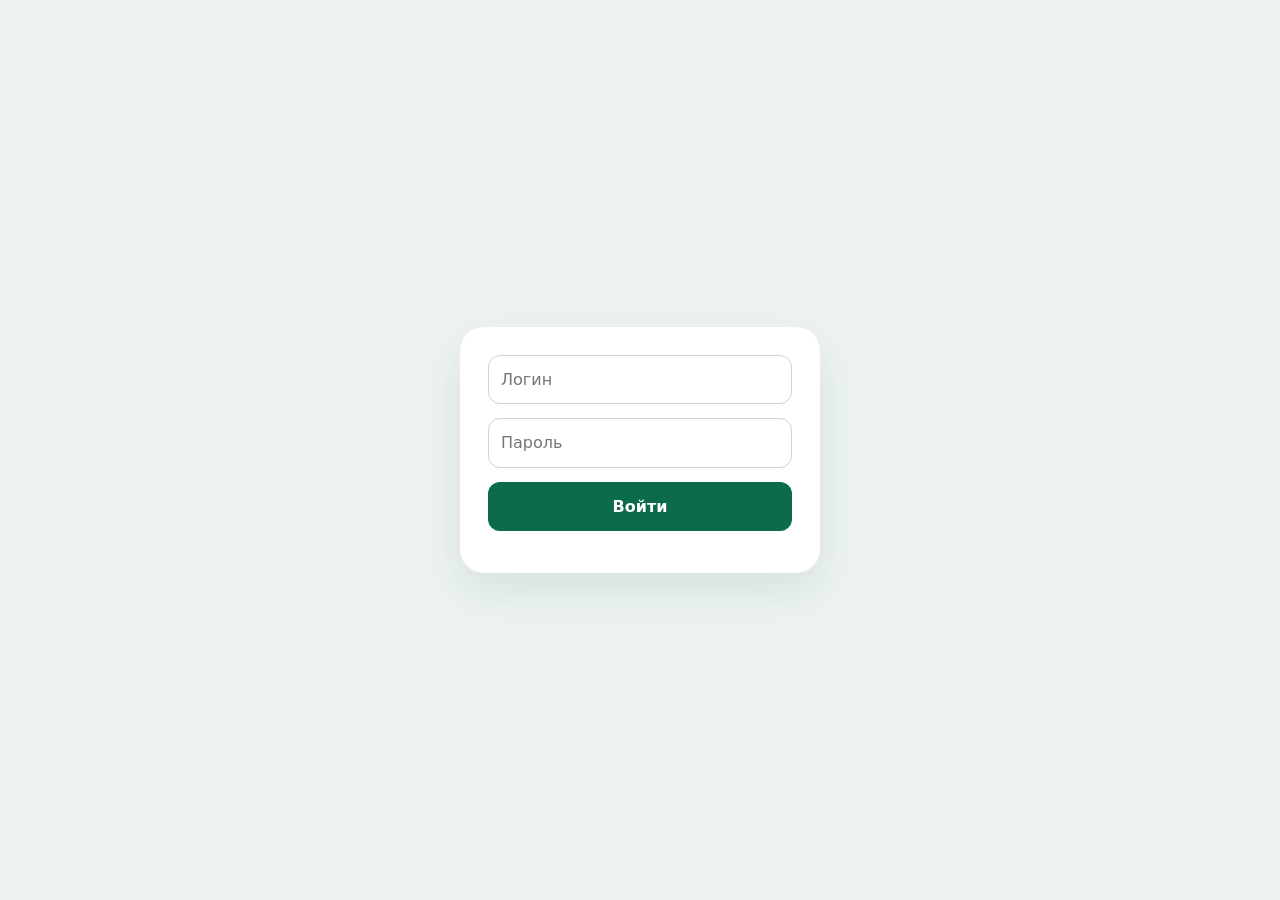
==== Service-Ecology-DEMO-0.3.0.html @ 4c96247c "Build Service Ecology MVP 0.3.0" ====
<!doctype html>
<html lang="ru">
<head>
  <meta charset="utf-8">
  <meta name="viewport" content="width=device-width,initial-scale=1,viewport-fit=cover">
  <meta name="theme-color" content="#0d6b4d">
  <title>Сервис Экология</title>
  
  <style>:root{font-family:Inter,system-ui,-apple-system,BlinkMacSystemFont,"Segoe UI",sans-serif;color:#18352c;background:#edf4f0;line-height:1.45}*{box-sizing:border-box}body{margin:0;min-height:100vh}button,input,select,textarea{font:inherit}button{cursor:pointer}.login{min-height:100vh;display:grid;place-items:center;padding:24px}.login form{display:grid;gap:14px;width:min(100%,360px);padding:28px;background:#fff;border-radius:24px;box-shadow:0 18px 45px #163b2d1a}.login input,.field input,.field select,.field textarea{width:100%;border:1px solid #c6d8d0;border-radius:12px;padding:12px;background:#fff}.primary{border:0;border-radius:12px;padding:13px 18px;background:#0d6b4d;color:#fff;font-weight:700}.secondary{border:1px solid #0d6b4d;border-radius:12px;padding:10px 14px;background:#fff;color:#0d6b4d}.shell{max-width:1050px;margin:auto;padding:16px}.topbar{display:flex;align-items:center;justify-content:space-between;gap:12px;background:#0d6b4d;color:#fff;padding:14px 18px;border-radius:18px}.topbar h1{font-size:18px;margin:0}.topbar button{background:#ffffff20;color:#fff;border:0;border-radius:10px;padding:8px 12px}.tabs{display:flex;gap:8px;overflow:auto;padding:14px 0}.tabs button{white-space:nowrap;border:0;border-radius:999px;padding:9px 14px;background:#dbe9e2;color:#194b3c}.tabs button.active{background:#0d6b4d;color:#fff}.card{background:#fff;border-radius:18px;padding:18px;margin-bottom:14px;box-shadow:0 7px 25px #163b2d0d}.card h2,.card h3{margin-top:0}.grid{display:grid;grid-template-columns:repeat(2,minmax(0,1fr));gap:13px}.field{display:grid;gap:5px}.field label{font-size:13px;font-weight:700}.full{grid-column:1/-1}.actions{display:flex;gap:10px;flex-wrap:wrap;margin-top:16px}.photo-grid{display:grid;grid-template-columns:repeat(3,minmax(0,1fr));gap:10px}.photo{border:1px dashed #92ad9f;border-radius:13px;padding:10px;min-width:0}.photo label{font-size:12px;font-weight:700;display:block;margin-bottom:6px}.photo input{max-width:100%;font-size:12px}.list{display:grid;gap:10px}.item{border:1px solid #dce8e2;border-radius:14px;padding:13px}.item-head{display:flex;justify-content:space-between;gap:8px}.badge{display:inline-block;border-radius:999px;padding:3px 8px;background:#e7f1ec;font-size:12px}.badge.ok{background:#d4f1df;color:#176536}.error{color:#a22828;white-space:pre-line}.preview{white-space:pre-wrap;background:#f3f7f5;border-radius:12px;padding:14px;margin-top:10px}.toast{position:fixed;left:50%;bottom:24px;transform:translate(-50%,20px);opacity:0;background:#163b2d;color:#fff;padding:10px 16px;border-radius:999px;transition:.2s;pointer-events:none}.toast.show{opacity:1;transform:translate(-50%,0)}@media(max-width:680px){.shell{padding:10px}.grid{grid-template-columns:1fr}.photo-grid{grid-template-columns:repeat(2,minmax(0,1fr))}.card{padding:14px}}
</style>
</head>
<body>
  <main id="app" aria-live="polite"></main>
  <div id="toast" class="toast" role="status"></div>
  <script>window.ECO_CONFIG = Object.freeze({ apiUrl: "" });
</script>
  <script>(function (root) {
  "use strict";
  const PHOTO_FIELDS = Object.freeze([
    ["scaleLoaded", "Весы с грузом"], ["scaleEmpty", "Весы без груза"],
    ["vehicleLoaded", "ТС с грузом"], ["vehicleEmpty", "ТС без груза"],
    ["ttn", "ТТН"], ["vehicleFront", "ТС спереди"]
  ]);
  const MASS_FIELDS = Object.freeze([
    "upnsh08Night", "upnsh08Day", "upnsh11Night", "upnsh11Day", "upnsh13Night", "upnsh13Day",
    "customerWaste", "ownCollection", "contractorWaste", "accumulatedWaste", "nzgImport", "btmImport",
    "nveRocking", "pressed", "stored", "dieselReceived", "dieselBalance"
  ]);
  function number(value) {
    const parsed = Number(String(value == null ? "" : value).replace(",", "."));
    return Number.isFinite(parsed) ? parsed : 0;
  }
  function validate(report) {
    const errors = [];
    if (!report.date) errors.push("Укажите дату");
    if (!String(report.landfill || "").trim()) errors.push("Укажите полигон");
    MASS_FIELDS.forEach((field) => { if (number(report[field]) < 0) errors.push("Масса не может быть отрицательной"); });
    if (number(report.ownCollection) > number(report.customerWaste)) errors.push("Наш сбор не может превышать массу от заказчика");
    const photos = report.photos || {};
    PHOTO_FIELDS.forEach(([key, label]) => { if (!photos[key]) errors.push("Добавьте фото: " + label); });
    if (Object.keys(photos).filter((key) => photos[key]).length !== PHOTO_FIELDS.length) errors.push("Нужно ровно шесть фотографий");
    return [...new Set(errors)];
  }
  function format(report) {
    const totalWaste = number(report.customerWaste) + number(report.contractorWaste);
    return [
      "Суточный отчёт за " + (report.date || "—"), "Полигон: " + (report.landfill || "—"),
      "УПНШ 08: ночь " + number(report.upnsh08Night) + " т; день " + number(report.upnsh08Day) + " т",
      "УПНШ 11: ночь " + number(report.upnsh11Night) + " т; день " + number(report.upnsh11Day) + " т",
      "УПНШ 13: ночь " + number(report.upnsh13Night) + " т; день " + number(report.upnsh13Day) + " т",
      "ТБО: заказчик " + number(report.customerWaste) + " т (наш сбор " + number(report.ownCollection) + " т), подрядчики " + number(report.contractorWaste) + " т, итого " + totalWaste + " т",
      "Состояние установки: " + (report.plantState || "—"), "Ремонт: " + (report.repair || "—"), "Комментарий: " + (report.comment || "—")
    ].join("\n");
  }
  const api = { PHOTO_FIELDS, MASS_FIELDS, number, validate, format };
  root.EcoReportModel = api;
  if (typeof module !== "undefined") module.exports = api;
})(typeof window !== "undefined" ? window : globalThis);
</script>
  <script>(function (root) {
  "use strict";
  const M = root.EcoReportModel;
  const esc = (value) => String(value == null ? "" : value).replace(/[&<>"']/g, (char) => ({"&":"&amp;","<":"&lt;",">":"&gt;",'"':"&quot;","'":"&#39;"})[char]);
  function input(name, label, type, value) {
    return `<div class="field"><label for="${name}">${label}</label><input id="${name}" name="${name}" type="${type || "text"}" value="${esc(value)}" ${type === "number" ? 'min="0" step="0.001" inputmode="decimal"' : ""}></div>`;
  }
  function dailyForm(draft) {
    const d = draft || {};
    const mass = [
      ["upnsh08Night","УПНШ 08 — ночь, т"],["upnsh08Day","УПНШ 08 — день, т"],["upnsh11Night","УПНШ 11 — ночь, т"],["upnsh11Day","УПНШ 11 — день, т"],
      ["upnsh13Night","УПНШ 13 — ночь, т"],["upnsh13Day","УПНШ 13 — день, т"],["customerWaste","ТБО от заказчика, т"],["ownCollection","Наш сбор (часть заказчика), т"],
      ["contractorWaste","ТБО подрядчиков, т"],["accumulatedWaste","Накопление ТБО, т"],["nzgImport","Завоз НЗГ/НШ, т"],["btmImport","Завоз БТМ, т"],
      ["nveRocking","Раскачка НВЭ, т"],["pressed","Прессование, т"],["stored","Складирование, т"],["dieselReceived","Поступление ДТ, т"],["dieselBalance","Остаток ДТ, т"]
    ];
    return `<section class="card"><h2>Суточный отчёт мастера</h2><form id="daily-form" class="grid">
      ${input("date","Дата","date",d.date || new Date().toISOString().slice(0,10))}${input("landfill","Полигон","text",d.landfill)}${mass.map(([n,l]) => input(n,l,"number",d[n])).join("")}
      ${input("shiftPeople","Численность вахты","number",d.shiftPeople)}${input("transport","Транспорт и спецтехника","text",d.transport)}
      ${input("plantState","Состояние установки","text",d.plantState)}${input("mapState","Состояние карты","text",d.mapState)}${input("geyser1","Гейзер-1","text",d.geyser1)}${input("geyser2","Гейзер-2","text",d.geyser2)}
      <div class="field full"><label for="repair">Ремонт</label><textarea id="repair" name="repair">${esc(d.repair)}</textarea></div><div class="field full"><label for="comment">Комментарий</label><textarea id="comment" name="comment">${esc(d.comment)}</textarea></div>
      <div class="full"><h3>Шесть обязательных фото</h3><div class="photo-grid">${M.PHOTO_FIELDS.map(([key,label]) => `<div class="photo"><label for="photo-${key}">${label}</label><input id="photo-${key}" name="photo-${key}" type="file" accept="image/*" capture="environment" required></div>`).join("")}</div></div>
      <div id="daily-error" class="error full"></div><div id="daily-preview" class="preview full">${d.date ? esc(M.format(d)) : "Предпросмотр появится после заполнения"}</div>
      <div class="actions full"><button class="secondary" type="button" id="save-draft">Сохранить черновик</button><button class="primary" type="submit">Отправить отчёт</button></div></form></section>`;
  }
  function collect(form, existingPhotos) {
    const data = Object.fromEntries(new FormData(form).entries());
    const photos = Object.assign({}, existingPhotos || {});
    M.PHOTO_FIELDS.forEach(([key]) => { const file = form.elements["photo-" + key].files[0]; if (file) photos[key] = { name:file.name, size:file.size, type:file.type }; delete data["photo-" + key]; });
    data.photos = photos; return data;
  }
  root.EcoReports = { dailyForm, collect, esc };
})(window);
</script>
  <script>(function () {
  "use strict";
  const app = document.getElementById("app");
  const DB_NAME = "eco-mvp-v030";
  const USERS = { master:{password:"MasterDemo123!",role:"master",name:"Мастер"}, itr:{password:"ItrDemo123!",role:"itr",name:"ИТР"} };
  const memory = {};
  function storage(kind) { try { const value=window[kind]; value.getItem("eco-access-test"); return value; } catch (_) { return null; } }
  const localStore=storage("localStorage"), sessionStore=storage("sessionStorage");
  const getValue=(store,name)=>store?store.getItem(name):(name in memory?memory[name]:null);
  const setValue=(store,name,value)=>{if(store)store.setItem(name,value);else memory[name]=String(value);};
  const removeValue=(store,name)=>{if(store)store.removeItem(name);else delete memory[name];};
  let session = JSON.parse(getValue(sessionStore,"eco-session") || "null");
  let active = "";
  const uid = () => (crypto.randomUUID ? crypto.randomUUID() : Date.now()+"-"+Math.random()).toString();
  const key = (name) => DB_NAME + ":" + name;
  const read = (name) => { try { return JSON.parse(getValue(localStore,key(name)) || "[]"); } catch (_) { return []; } };
  const write = (name,value) => setValue(localStore,key(name),JSON.stringify(value));
  const draftKey = () => key("daily-draft:" + session.login);
  function toast(message){const node=document.getElementById("toast");node.textContent=message;node.classList.add("show");setTimeout(()=>node.classList.remove("show"),1800);}
  function photoPayload(file) {
    if (!window.ECO_CONFIG.apiUrl) return Promise.resolve({name:file.name,size:file.size,type:file.type});
    return new Promise((resolve,reject)=>{const reader=new FileReader();reader.onerror=()=>reject(new Error("Не удалось прочитать фото"));reader.onload=()=>{const image=new Image();image.onerror=()=>reject(new Error("Не удалось обработать фото"));image.onload=()=>{const limit=1600,scale=Math.min(1,limit/Math.max(image.width,image.height)),canvas=document.createElement("canvas");canvas.width=Math.round(image.width*scale);canvas.height=Math.round(image.height*scale);canvas.getContext("2d").drawImage(image,0,0,canvas.width,canvas.height);const data=canvas.toDataURL("image/jpeg",.78);resolve({name:file.name,size:data.length,type:"image/jpeg",data});};image.src=reader.result;};reader.readAsDataURL(file);});
  }

  async function api(action,payload={}) {
    if (!window.ECO_CONFIG.apiUrl) return demoApi(action,payload);
    const response=await fetch(window.ECO_CONFIG.apiUrl,{method:"POST",body:JSON.stringify({action,sessionToken:session&&session.token,payload})});
    const result=await response.json(); if(!result.ok) throw new Error(result.error||"Ошибка сервера"); return result.data;
  }
  function demoApi(action,payload) {
    if(action==="login"){const user=USERS[payload.login];if(!user||user.password!==payload.password)throw new Error("Неверный логин или пароль");return{token:uid(),login:payload.login,role:user.role,name:user.name};}
    if(!session)throw new Error("Требуется вход");
    if(action==="listEntries")return read("entries").filter((x)=>session.role==="itr"||x.author===session.login);
    if(action==="saveEntry"){const all=read("entries"),found=all.find((x)=>x.requestId===payload.requestId);if(found)return found;payload.id=uid();payload.author=session.login;payload.createdAt=new Date().toISOString();payload.confirmed=false;all.unshift(payload);write("entries",all);return payload;}
    if(action==="confirmEntry"){if(session.role!=="itr")throw new Error("Недостаточно прав");const all=read("entries"),item=all.find((x)=>x.id===payload.id);if(!item)throw new Error("Запись не найдена");item.confirmed=true;item.confirmedAt=new Date().toISOString();write("entries",all);return item;}
    if(action==="saveDaily"){if(session.role!=="master")throw new Error("Недостаточно прав");const errors=EcoReportModel.validate(payload);if(errors.length)throw new Error(errors.join("\n"));const all=read("daily"),found=all.find((x)=>x.requestId===payload.requestId);if(found)return found;payload.id=uid();payload.author=session.login;payload.createdAt=new Date().toISOString();all.unshift(payload);write("daily",all);return payload;}
    if(action==="listDaily")return read("daily").filter((x)=>session.role==="itr"||x.author===session.login);
    throw new Error("Неизвестное действие");
  }
  function loginView(){app.innerHTML='<section class="login"><form id="login-form"><input name="login" aria-label="Логин" autocomplete="username" placeholder="Логин" required><input name="password" aria-label="Пароль" type="password" autocomplete="current-password" placeholder="Пароль" required><button class="primary" id="login-button" type="button">Войти</button><div id="login-error" class="error"></div></form></section>';const form=document.getElementById("login-form"),login=async()=>{const loginValue=form.elements.login.value.trim().toLowerCase(),password=form.elements.password.value.trim();if(!loginValue||!password){document.getElementById("login-error").textContent="Введите логин и пароль";return;}try{session=await api("login",{login:loginValue,password});setValue(sessionStore,"eco-session",JSON.stringify(session));renderShell();}catch(error){document.getElementById("login-error").textContent=error.message;}};document.getElementById("login-button").onclick=login;form.addEventListener("keydown",(event)=>{if(event.key==="Enter"){event.preventDefault();login();}});}
  const tabs=()=>session.role==="master"?[["nso","Приёмка НСО"],["tbo","Приёмка ТБО"],["journal","Мой журнал"],["daily","Суточный отчёт"]]:[["journal","Общий журнал"],["summary","Отчёт 14 дней"],["daily-list","Отчёты мастеров"]];
  function renderShell(){active=active||tabs()[0][0];app.innerHTML=`<div class="shell"><header class="topbar"><h1>Сервис Экология · ${session.name}</h1><button id="logout">Выйти</button></header><nav class="tabs">${tabs().map(([id,label])=>`<button data-tab="${id}" class="${active===id?"active":""}">${label}</button>`).join("")}</nav><div id="content"></div></div>`;document.getElementById("logout").onclick=()=>{session=null;active="";removeValue(sessionStore,"eco-session");loginView();};document.querySelectorAll("[data-tab]").forEach((button)=>button.onclick=()=>{active=button.dataset.tab;renderShell();});renderContent();}
  function receptionForm(type){const nso=type==="NSO";return `<section class="card"><h2>Приёмка ${type}</h2><form id="entry-form" class="grid"><input type="hidden" name="type" value="${type}"><input type="hidden" name="requestId" value="${uid()}"><div class="field"><label>${nso?"Номер машины":"Номер мусоровоза"}</label><input name="vehicle" required></div><div class="field"><label>Масса, т</label><input name="mass" type="number" min="0.001" step="0.001" inputmode="decimal" required></div>${nso?'<div class="field full"><label>ТТН</label><input name="ttn" required></div>':""}<div class="full"><h3>${nso?"Три обязательных фото":"Обязательное фото"}</h3><div class="photo-grid">${Array.from({length:nso?3:1},(_,i)=>`<div class="photo"><label>Фото ${i+1}</label><input name="photo${i+1}" type="file" accept="image/*" capture="environment" required></div>`).join("")}</div></div><div class="actions full"><button class="primary" type="submit">Сохранить</button></div><div id="entry-error" class="error full"></div></form></section>`;}
  function bindReception(){document.getElementById("entry-form").onsubmit=async(event)=>{event.preventDefault();const form=event.currentTarget,data=Object.fromEntries(new FormData(form));data.mass=EcoReportModel.number(data.mass);data.photos=[];try{for(const input of form.querySelectorAll('input[type="file"]')){const file=input.files[0];if(file)data.photos.push(await photoPayload(file));delete data[input.name];}await api("saveEntry",data);toast("Запись сохранена");form.reset();form.requestId.value=uid();}catch(error){document.getElementById("entry-error").textContent=error.message;}};}
  async function journalView(){const rows=await api("listEntries");document.getElementById("content").innerHTML=`<section class="card"><h2>${session.role==="itr"?"Общий журнал":"Мой журнал"}</h2><div class="list">${rows.length?rows.map((x)=>`<article class="item"><div class="item-head"><strong>${x.type} · ${EcoReports.esc(x.vehicle)}</strong><span class="badge ${x.confirmed?"ok":""}">${x.confirmed?"Подтверждено":"Ожидает"}</span></div><div>${x.mass} т · ${new Date(x.createdAt).toLocaleString("ru-RU")}</div>${session.role==="itr"&&!x.confirmed?`<div class="actions"><button class="secondary" data-confirm="${x.id}">Подтвердить</button></div>`:""}</article>`).join(""):"Записей пока нет"}</div></section>`;document.querySelectorAll("[data-confirm]").forEach((button)=>button.onclick=async()=>{await api("confirmEntry",{id:button.dataset.confirm});toast("Запись подтверждена");journalView();});}
  async function summaryView(){const since=Date.now()-14*86400000,rows=(await api("listEntries")).filter((x)=>new Date(x.createdAt).getTime()>=since),totals=rows.reduce((a,x)=>(a[x.type]=(a[x.type]||0)+Number(x.mass),a),{});document.getElementById("content").innerHTML=`<section class="card"><h2>Сводка за 14 дней</h2><p>НСО: <strong>${(totals.NSO||0).toFixed(3)} т</strong></p><p>ТБО: <strong>${(totals.TBO||0).toFixed(3)} т</strong></p><div class="actions"><button id="csv" class="secondary">Скачать CSV</button></div></section>`;document.getElementById("csv").onclick=()=>{const csv="Тип;ТС;Масса, т;Дата;Статус\n"+rows.map((x)=>[x.type,x.vehicle,x.mass,x.createdAt,x.confirmed?"Подтверждено":"Ожидает"].join(";")).join("\n");const a=document.createElement("a");a.href=URL.createObjectURL(new Blob(["\ufeff"+csv],{type:"text/csv"}));a.download="ecology-14-days.csv";a.click();URL.revokeObjectURL(a.href);};}
  function bindDaily(){const form=document.getElementById("daily-form"),preview=document.getElementById("daily-preview"),saved=JSON.parse(getValue(localStore,draftKey())||"{}"),saveDraft=()=>{const report=update();setValue(localStore,draftKey(),JSON.stringify(report));};let timer;const update=()=>{const report=EcoReports.collect(form,saved.photos);preview.textContent=EcoReportModel.format(report);return report;};form.addEventListener("input",()=>{update();clearTimeout(timer);timer=setTimeout(saveDraft,500);});document.getElementById("save-draft").onclick=()=>{saveDraft();toast("Черновик сохранён");};form.onsubmit=async(event)=>{event.preventDefault();const report=update();report.requestId=uid();try{for(const [field] of EcoReportModel.PHOTO_FIELDS){const file=form.elements["photo-"+field].files[0];if(file)report.photos[field]=await photoPayload(file);}const errors=EcoReportModel.validate(report);if(errors.length){document.getElementById("daily-error").textContent=errors.join("\n");return;}await api("saveDaily",report);removeValue(localStore,draftKey());toast("Отчёт отправлен");active="journal";renderShell();}catch(error){document.getElementById("daily-error").textContent=error.message;}};}
  async function dailyListView(){const reports=await api("listDaily");document.getElementById("content").innerHTML=`<section class="card"><h2>Суточные отчёты мастеров</h2><div class="list">${reports.length?reports.map((x)=>`<details class="item"><summary><strong>${x.date} · ${EcoReports.esc(x.landfill)}</strong> · ${EcoReports.esc(x.author)}</summary><div class="preview">${EcoReports.esc(EcoReportModel.format(x))}</div><div>${EcoReportModel.PHOTO_FIELDS.map(([k,l])=>`<span class="badge">${l}: ${EcoReports.esc(x.photos[k].name)}</span>`).join(" ")}</div></details>`).join(""):"Отчётов пока нет"}</div></section>`;}
  async function renderContent(){const content=document.getElementById("content");try{if(active==="nso"||active==="tbo"){content.innerHTML=receptionForm(active.toUpperCase());bindReception();}else if(active==="journal")await journalView();else if(active==="summary")await summaryView();else if(active==="daily"){const draft=JSON.parse(getValue(localStore,draftKey())||"{}");content.innerHTML=EcoReports.dailyForm(draft);bindDaily();}else if(active==="daily-list")await dailyListView();}catch(error){content.innerHTML=`<section class="card error">${EcoReports.esc(error.message)}</section>`;}}
  if("serviceWorker" in navigator&&location.protocol.startsWith("http"))navigator.serviceWorker.register("service-worker.js").catch(()=>{});
  session?renderShell():loginView();
})();
</script>
</body>
</html>
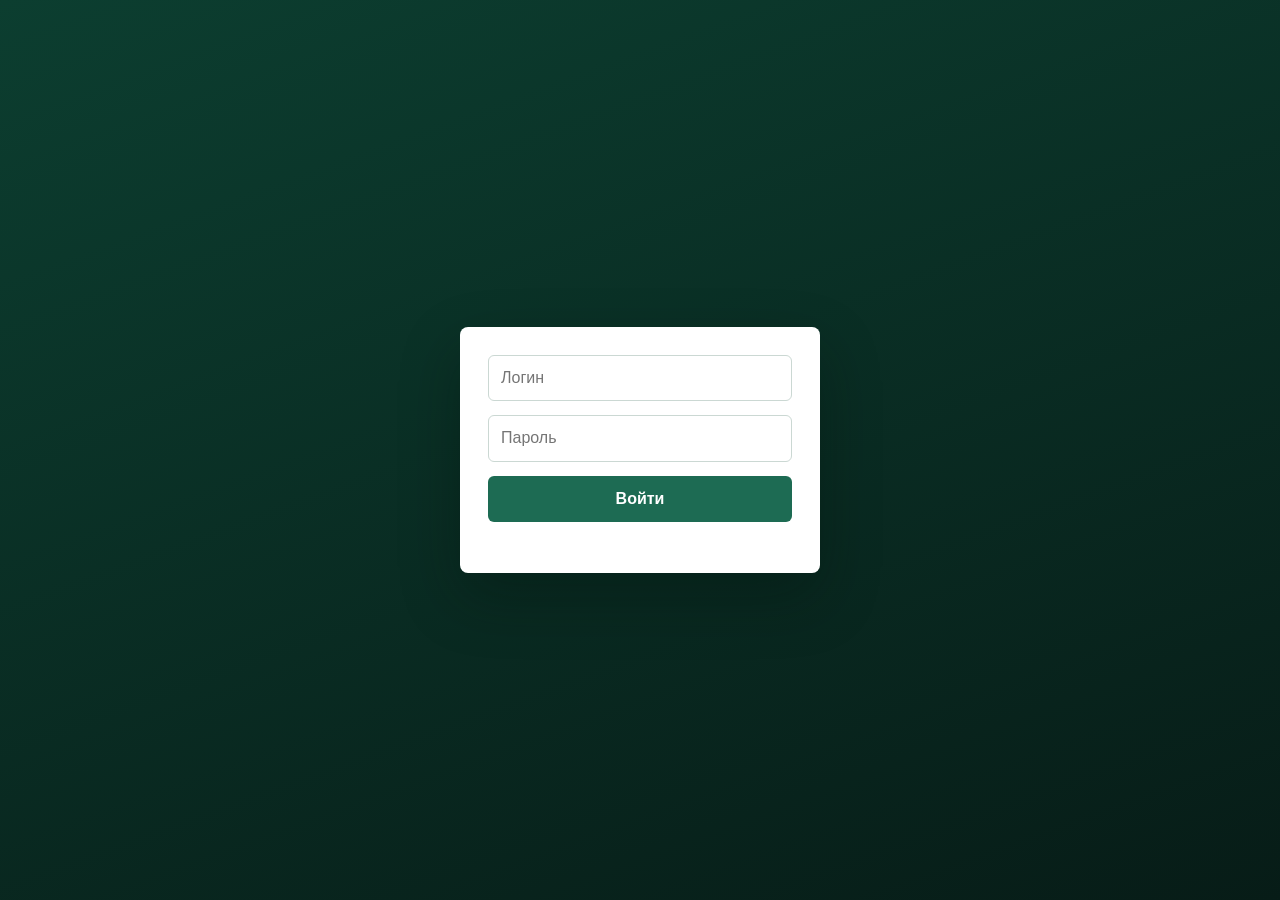
==== commit bb5fbd1a: "Refresh interface from design reference" ====
--- a/Service-Ecology-DEMO-0.3.0.html
+++ b/Service-Ecology-DEMO-0.3.0.html
@@ -6,7 +6,120 @@
   <meta name="theme-color" content="#0d6b4d">
   <title>Сервис Экология</title>
   
-  <style>:root{font-family:Inter,system-ui,-apple-system,BlinkMacSystemFont,"Segoe UI",sans-serif;color:#18352c;background:#edf4f0;line-height:1.45}*{box-sizing:border-box}body{margin:0;min-height:100vh}button,input,select,textarea{font:inherit}button{cursor:pointer}.login{min-height:100vh;display:grid;place-items:center;padding:24px}.login form{display:grid;gap:14px;width:min(100%,360px);padding:28px;background:#fff;border-radius:24px;box-shadow:0 18px 45px #163b2d1a}.login input,.field input,.field select,.field textarea{width:100%;border:1px solid #c6d8d0;border-radius:12px;padding:12px;background:#fff}.primary{border:0;border-radius:12px;padding:13px 18px;background:#0d6b4d;color:#fff;font-weight:700}.secondary{border:1px solid #0d6b4d;border-radius:12px;padding:10px 14px;background:#fff;color:#0d6b4d}.shell{max-width:1050px;margin:auto;padding:16px}.topbar{display:flex;align-items:center;justify-content:space-between;gap:12px;background:#0d6b4d;color:#fff;padding:14px 18px;border-radius:18px}.topbar h1{font-size:18px;margin:0}.topbar button{background:#ffffff20;color:#fff;border:0;border-radius:10px;padding:8px 12px}.tabs{display:flex;gap:8px;overflow:auto;padding:14px 0}.tabs button{white-space:nowrap;border:0;border-radius:999px;padding:9px 14px;background:#dbe9e2;color:#194b3c}.tabs button.active{background:#0d6b4d;color:#fff}.card{background:#fff;border-radius:18px;padding:18px;margin-bottom:14px;box-shadow:0 7px 25px #163b2d0d}.card h2,.card h3{margin-top:0}.grid{display:grid;grid-template-columns:repeat(2,minmax(0,1fr));gap:13px}.field{display:grid;gap:5px}.field label{font-size:13px;font-weight:700}.full{grid-column:1/-1}.actions{display:flex;gap:10px;flex-wrap:wrap;margin-top:16px}.photo-grid{display:grid;grid-template-columns:repeat(3,minmax(0,1fr));gap:10px}.photo{border:1px dashed #92ad9f;border-radius:13px;padding:10px;min-width:0}.photo label{font-size:12px;font-weight:700;display:block;margin-bottom:6px}.photo input{max-width:100%;font-size:12px}.list{display:grid;gap:10px}.item{border:1px solid #dce8e2;border-radius:14px;padding:13px}.item-head{display:flex;justify-content:space-between;gap:8px}.badge{display:inline-block;border-radius:999px;padding:3px 8px;background:#e7f1ec;font-size:12px}.badge.ok{background:#d4f1df;color:#176536}.error{color:#a22828;white-space:pre-line}.preview{white-space:pre-wrap;background:#f3f7f5;border-radius:12px;padding:14px;margin-top:10px}.toast{position:fixed;left:50%;bottom:24px;transform:translate(-50%,20px);opacity:0;background:#163b2d;color:#fff;padding:10px 16px;border-radius:999px;transition:.2s;pointer-events:none}.toast.show{opacity:1;transform:translate(-50%,0)}@media(max-width:680px){.shell{padding:10px}.grid{grid-template-columns:1fr}.photo-grid{grid-template-columns:repeat(2,minmax(0,1fr))}.card{padding:14px}}
+  <style>:root {
+  font-family: Inter, -apple-system, BlinkMacSystemFont, "Segoe UI", sans-serif;
+  color: #182c26;
+  background: #edf2f0;
+  line-height: 1.4;
+  --green-950: #0b3b2e;
+  --green-900: #104936;
+  --green-700: #1d6b53;
+  --green-500: #79d644;
+  --line: #d9e3df;
+  --muted: #6f807a;
+}
+* { box-sizing: border-box; }
+body { margin: 0; min-height: 100vh; background: #edf2f0; }
+button, input, select, textarea { font: inherit; }
+button { cursor: pointer; }
+
+.login { min-height: 100vh; display: grid; place-items: center; padding: 24px; background: linear-gradient(160deg,#0c3e30,#071c17); }
+.login form { display: grid; gap: 14px; width: min(100%,360px); padding: 28px; background: #fff; border-radius: 8px; box-shadow: 0 24px 60px #00120d55; }
+.login input, .field input, .field select, .field textarea, .filters input, .filters select {
+  width: 100%; border: 1px solid #cbd8d3; border-radius: 6px; padding: 11px 12px; background: #fff; color: #18352c; outline: none;
+}
+.login input:focus, .field input:focus, .field textarea:focus, .filters input:focus, .filters select:focus { border-color: #2d7a61; box-shadow: 0 0 0 3px #2d7a6118; }
+.primary { border: 0; border-radius: 6px; padding: 12px 18px; background: var(--green-700); color: #fff; font-weight: 700; }
+.primary:hover { background: #155b45; }
+.secondary { border: 1px solid #cfdad6; border-radius: 6px; padding: 8px 12px; background: #fff; color: #24483d; font-weight: 650; }
+
+.shell { width: min(100%, 920px); min-height: 100vh; margin: auto; background: #edf2f0; box-shadow: 0 0 0 1px #dfe7e3; }
+.topbar { min-height: 76px; display: flex; align-items: center; justify-content: space-between; gap: 16px; background: var(--green-950); color: #fff; padding: 14px 20px; }
+.brand { display: flex; align-items: center; gap: 12px; }
+.brand > span:last-child { display: grid; gap: 1px; }
+.brand strong { font-size: 16px; letter-spacing: -.01em; }
+.brand small { font-size: 10px; letter-spacing: .14em; text-transform: uppercase; opacity: .78; }
+.brand-mark { display: grid; place-items: center; width: 38px; height: 38px; border-radius: 10px; background: #a8eb5b; color: #144b34; font-size: 28px; font-weight: 800; line-height: 1; }
+.topbar > button { border: 1px solid #ffffff30; border-radius: 6px; padding: 7px 10px; background: #ffffff10; color: #fff; }
+.tabs { display: flex; overflow-x: auto; background: var(--green-950); border-top: 1px solid #ffffff12; scrollbar-width: none; }
+.tabs button { flex: 1 0 auto; min-width: 130px; border: 0; border-bottom: 3px solid transparent; padding: 12px 15px 10px; background: transparent; color: #c8dad3; font-size: 12px; }
+.tabs button.active { color: #fff; background: #ffffff09; border-bottom-color: #8ddb59; }
+.statusbar { display: flex; justify-content: space-between; align-items: center; padding: 9px 20px; background: #fff; border-bottom: 1px solid var(--line); color: #50635c; font-size: 11px; }
+.online { color: #446259; }
+.online i { display: inline-block; width: 7px; height: 7px; margin-right: 4px; border-radius: 50%; background: #36b56e; box-shadow: 0 0 0 3px #36b56e20; }
+
+.workspace { padding: 20px; }
+.page-heading { margin-bottom: 16px; }
+.page-heading.split { display: flex; justify-content: space-between; align-items: start; gap: 18px; }
+.eyebrow { display: block; margin-bottom: 5px; color: #27755c; font-size: 10px; font-weight: 800; letter-spacing: .13em; text-transform: uppercase; }
+.page-heading h1 { margin: 0; font-size: 25px; line-height: 1.15; letter-spacing: -.03em; color: #172b25; }
+.page-heading p { margin: 7px 0 0; color: var(--muted); font-size: 12px; }
+.stats { display: grid; grid-template-columns: repeat(3, minmax(0,1fr)); gap: 10px; margin: 0 0 14px; }
+.stat { min-width: 0; padding: 12px 14px; background: #fff; border: 1px solid #e0e8e4; border-radius: 7px; }
+.stat small { display: block; overflow: hidden; margin-bottom: 4px; color: #7c8c86; font-size: 9px; white-space: nowrap; text-overflow: ellipsis; }
+.stat strong { font-size: 17px; color: #1a3029; }
+.card { background: #fff; border: 1px solid #dfe7e3; border-radius: 7px; margin-bottom: 14px; box-shadow: 0 1px 3px #193c3008; }
+.card.padded { padding: 16px; }
+.form-card { padding: 0 16px 16px; }
+.card h2, .card h3 { margin-top: 0; }
+fieldset { margin: 0; padding: 16px 0 18px; border: 0; border-bottom: 1px solid #e3eae7; }
+fieldset:last-of-type { border-bottom: 0; }
+legend { width: 100%; padding: 0 0 13px; color: #253c34; font-size: 12px; font-weight: 800; }
+legend span { display: inline-grid; place-items: center; width: 19px; height: 19px; margin-right: 6px; border: 1px solid #b9c9c3; border-radius: 50%; color: #557067; font-size: 10px; }
+legend em { margin-left: 5px; color: #73857e; font-size: 10px; font-style: normal; font-weight: 600; }
+.grid { display: grid; grid-template-columns: repeat(2,minmax(0,1fr)); gap: 11px; }
+.field { display: grid; gap: 5px; }
+.field label { color: #374c45; font-size: 10px; font-weight: 750; }
+.field input, .field textarea { padding: 10px; font-size: 12px; }
+.full { grid-column: 1/-1; }
+.photo-grid { display: grid; grid-template-columns: repeat(3,minmax(0,1fr)); gap: 8px; }
+.photo { min-height: 100px; display: flex; flex-direction: column; align-items: center; justify-content: center; gap: 3px; padding: 10px 5px; border: 1px solid #cfdad6; border-radius: 7px; background: #f7faf8; text-align: center; transition: .15s; }
+.photo:hover, .photo.selected { border-color: #d2a92b; background: #fffdf5; }
+.photo input { position: absolute; width: 1px; height: 1px; opacity: 0; pointer-events: none; }
+.photo b { color: #1d5b47; font-size: 21px; line-height: 1; }
+.photo strong { font-size: 9px; color: #29433a; }
+.photo small { color: #87968f; font-size: 8px; }
+.form-note { margin: 12px 0; color: #71827b; font-size: 10px; }
+.submit-wide { width: 100%; }
+.actions { display: flex; gap: 9px; flex-wrap: wrap; margin-top: 13px; }
+.filters { display: grid; grid-template-columns: 1fr 1fr 1.5fr; gap: 8px; margin-bottom: 12px; }
+.filters input, .filters select { padding: 9px; font-size: 11px; }
+.list { display: grid; gap: 8px; padding: 12px; }
+.item { border: 1px solid #dce5e1; border-radius: 6px; padding: 12px; font-size: 11px; }
+.item-head { display: flex; justify-content: space-between; align-items: start; gap: 8px; margin-bottom: 6px; }
+.badge { display: inline-block; border-radius: 999px; padding: 3px 8px; background: #eef3f1; color: #667a72; font-size: 9px; }
+.badge.ok { background: #dcf4e5; color: #176536; }
+.empty { min-height: 150px; display: grid; place-content: center; gap: 5px; color: #364b44; text-align: center; }
+.empty small { color: #8a9993; font-size: 10px; }
+.error { margin-top: 9px; color: #a22828; white-space: pre-line; font-size: 11px; }
+.preview { margin-top: 10px; padding: 14px; border-radius: 6px; background: #f3f7f5; white-space: pre-wrap; font-size: 11px; }
+.toast { position: fixed; left: 50%; bottom: 24px; z-index: 20; transform: translate(-50%,20px); opacity: 0; padding: 10px 16px; border-radius: 999px; background: #163b2d; color: #fff; font-size: 12px; transition: .2s; pointer-events: none; }
+.toast.show { opacity: 1; transform: translate(-50%,0); }
+
+@media (max-width: 680px) {
+  .shell { width: 100%; }
+  .topbar { min-height: 62px; padding: 11px 14px; }
+  .brand-mark { width: 34px; height: 34px; font-size: 25px; }
+  .brand strong { font-size: 13px; }
+  .tabs button { min-width: 112px; padding-inline: 10px; font-size: 10px; }
+  .statusbar, .workspace { padding-left: 12px; padding-right: 12px; }
+  .workspace { padding-top: 15px; }
+  .page-heading h1 { font-size: 22px; }
+  .grid { grid-template-columns: 1fr 1fr; }
+  .filters { grid-template-columns: 1fr; }
+  .photo { min-height: 88px; }
+}
+
+@media (max-width: 390px) {
+  .grid { grid-template-columns: 1fr; }
+  .full { grid-column: auto; }
+  .stats { gap: 6px; }
+  .stat { padding: 9px; }
+  .stat small { font-size: 8px; }
+  .stat strong { font-size: 14px; }
+  .photo-grid { gap: 5px; }
+  .photo { padding: 7px 3px; }
+}
 </style>
 </head>
 <body>
@@ -72,14 +185,12 @@
       ["contractorWaste","ТБО подрядчиков, т"],["accumulatedWaste","Накопление ТБО, т"],["nzgImport","Завоз НЗГ/НШ, т"],["btmImport","Завоз БТМ, т"],
       ["nveRocking","Раскачка НВЭ, т"],["pressed","Прессование, т"],["stored","Складирование, т"],["dieselReceived","Поступление ДТ, т"],["dieselBalance","Остаток ДТ, т"]
     ];
-    return `<section class="card"><h2>Суточный отчёт мастера</h2><form id="daily-form" class="grid">
-      ${input("date","Дата","date",d.date || new Date().toISOString().slice(0,10))}${input("landfill","Полигон","text",d.landfill)}${mass.map(([n,l]) => input(n,l,"number",d[n])).join("")}
-      ${input("shiftPeople","Численность вахты","number",d.shiftPeople)}${input("transport","Транспорт и спецтехника","text",d.transport)}
-      ${input("plantState","Состояние установки","text",d.plantState)}${input("mapState","Состояние карты","text",d.mapState)}${input("geyser1","Гейзер-1","text",d.geyser1)}${input("geyser2","Гейзер-2","text",d.geyser2)}
-      <div class="field full"><label for="repair">Ремонт</label><textarea id="repair" name="repair">${esc(d.repair)}</textarea></div><div class="field full"><label for="comment">Комментарий</label><textarea id="comment" name="comment">${esc(d.comment)}</textarea></div>
-      <div class="full"><h3>Шесть обязательных фото</h3><div class="photo-grid">${M.PHOTO_FIELDS.map(([key,label]) => `<div class="photo"><label for="photo-${key}">${label}</label><input id="photo-${key}" name="photo-${key}" type="file" accept="image/*" capture="environment" required></div>`).join("")}</div></div>
-      <div id="daily-error" class="error full"></div><div id="daily-preview" class="preview full">${d.date ? esc(M.format(d)) : "Предпросмотр появится после заполнения"}</div>
-      <div class="actions full"><button class="secondary" type="button" id="save-draft">Сохранить черновик</button><button class="primary" type="submit">Отправить отчёт</button></div></form></section>`;
+    return `<main class="workspace"><div class="page-heading"><span class="eyebrow">Суточная сводка</span><h1>Отчёт мастера</h1><p>Заполните показатели смены и приложите шесть фотографий.</p></div><section class="card form-card"><form id="daily-form">
+      <fieldset><legend><span>1</span> Основные данные</legend><div class="grid">${input("date","Дата","date",d.date || new Date().toISOString().slice(0,10))}${input("landfill","Полигон","text",d.landfill)}${mass.map(([n,l]) => input(n,l,"number",d[n])).join("")}</div></fieldset>
+      <fieldset><legend><span>2</span> Состояние и ресурсы</legend><div class="grid">${input("shiftPeople","Численность вахты","number",d.shiftPeople)}${input("transport","Транспорт и спецтехника","text",d.transport)}${input("plantState","Состояние установки","text",d.plantState)}${input("mapState","Состояние карты","text",d.mapState)}${input("geyser1","Гейзер-1","text",d.geyser1)}${input("geyser2","Гейзер-2","text",d.geyser2)}<div class="field full"><label for="repair">Ремонт</label><textarea id="repair" name="repair">${esc(d.repair)}</textarea></div><div class="field full"><label for="comment">Комментарий</label><textarea id="comment" name="comment">${esc(d.comment)}</textarea></div></div></fieldset>
+      <fieldset><legend><span>3</span> Фотофиксация <em>6 обязательных фото</em></legend><div class="photo-grid">${M.PHOTO_FIELDS.map(([key,label]) => `<label class="photo" for="photo-${key}"><input id="photo-${key}" name="photo-${key}" type="file" accept="image/*" capture="environment" required><b>＋</b><strong>${label}</strong><small>Снять или выбрать</small></label>`).join("")}</div></fieldset>
+      <div id="daily-preview" class="preview">${d.date ? esc(M.format(d)) : "Предпросмотр появится после заполнения"}</div><div class="actions"><button class="secondary" type="button" id="save-draft">Сохранить черновик</button><button class="primary" type="submit">Отправить отчёт</button></div><div id="daily-error" class="error"></div>
+    </form></section></main>`;
   }
   function collect(form, existingPhotos) {
     const data = Object.fromEntries(new FormData(form).entries());
@@ -130,15 +241,17 @@
     throw new Error("Неизвестное действие");
   }
   function loginView(){app.innerHTML='<section class="login"><form id="login-form"><input name="login" aria-label="Логин" autocomplete="username" placeholder="Логин" required><input name="password" aria-label="Пароль" type="password" autocomplete="current-password" placeholder="Пароль" required><button class="primary" id="login-button" type="button">Войти</button><div id="login-error" class="error"></div></form></section>';const form=document.getElementById("login-form"),login=async()=>{const loginValue=form.elements.login.value.trim().toLowerCase(),password=form.elements.password.value.trim();if(!loginValue||!password){document.getElementById("login-error").textContent="Введите логин и пароль";return;}try{session=await api("login",{login:loginValue,password});setValue(sessionStore,"eco-session",JSON.stringify(session));renderShell();}catch(error){document.getElementById("login-error").textContent=error.message;}};document.getElementById("login-button").onclick=login;form.addEventListener("keydown",(event)=>{if(event.key==="Enter"){event.preventDefault();login();}});}
-  const tabs=()=>session.role==="master"?[["nso","Приёмка НСО"],["tbo","Приёмка ТБО"],["journal","Мой журнал"],["daily","Суточный отчёт"]]:[["journal","Общий журнал"],["summary","Отчёт 14 дней"],["daily-list","Отчёты мастеров"]];
-  function renderShell(){active=active||tabs()[0][0];app.innerHTML=`<div class="shell"><header class="topbar"><h1>Сервис Экология · ${session.name}</h1><button id="logout">Выйти</button></header><nav class="tabs">${tabs().map(([id,label])=>`<button data-tab="${id}" class="${active===id?"active":""}">${label}</button>`).join("")}</nav><div id="content"></div></div>`;document.getElementById("logout").onclick=()=>{session=null;active="";removeValue(sessionStore,"eco-session");loginView();};document.querySelectorAll("[data-tab]").forEach((button)=>button.onclick=()=>{active=button.dataset.tab;renderShell();});renderContent();}
-  function receptionForm(type){const nso=type==="NSO";return `<section class="card"><h2>Приёмка ${type}</h2><form id="entry-form" class="grid"><input type="hidden" name="type" value="${type}"><input type="hidden" name="requestId" value="${uid()}"><div class="field"><label>${nso?"Номер машины":"Номер мусоровоза"}</label><input name="vehicle" required></div><div class="field"><label>Масса, т</label><input name="mass" type="number" min="0.001" step="0.001" inputmode="decimal" required></div>${nso?'<div class="field full"><label>ТТН</label><input name="ttn" required></div>':""}<div class="full"><h3>${nso?"Три обязательных фото":"Обязательное фото"}</h3><div class="photo-grid">${Array.from({length:nso?3:1},(_,i)=>`<div class="photo"><label>Фото ${i+1}</label><input name="photo${i+1}" type="file" accept="image/*" capture="environment" required></div>`).join("")}</div></div><div class="actions full"><button class="primary" type="submit">Сохранить</button></div><div id="entry-error" class="error full"></div></form></section>`;}
-  function bindReception(){document.getElementById("entry-form").onsubmit=async(event)=>{event.preventDefault();const form=event.currentTarget,data=Object.fromEntries(new FormData(form));data.mass=EcoReportModel.number(data.mass);data.photos=[];try{for(const input of form.querySelectorAll('input[type="file"]')){const file=input.files[0];if(file)data.photos.push(await photoPayload(file));delete data[input.name];}await api("saveEntry",data);toast("Запись сохранена");form.reset();form.requestId.value=uid();}catch(error){document.getElementById("entry-error").textContent=error.message;}};}
-  async function journalView(){const rows=await api("listEntries");document.getElementById("content").innerHTML=`<section class="card"><h2>${session.role==="itr"?"Общий журнал":"Мой журнал"}</h2><div class="list">${rows.length?rows.map((x)=>`<article class="item"><div class="item-head"><strong>${x.type} · ${EcoReports.esc(x.vehicle)}</strong><span class="badge ${x.confirmed?"ok":""}">${x.confirmed?"Подтверждено":"Ожидает"}</span></div><div>${x.mass} т · ${new Date(x.createdAt).toLocaleString("ru-RU")}</div>${session.role==="itr"&&!x.confirmed?`<div class="actions"><button class="secondary" data-confirm="${x.id}">Подтвердить</button></div>`:""}</article>`).join(""):"Записей пока нет"}</div></section>`;document.querySelectorAll("[data-confirm]").forEach((button)=>button.onclick=async()=>{await api("confirmEntry",{id:button.dataset.confirm});toast("Запись подтверждена");journalView();});}
-  async function summaryView(){const since=Date.now()-14*86400000,rows=(await api("listEntries")).filter((x)=>new Date(x.createdAt).getTime()>=since),totals=rows.reduce((a,x)=>(a[x.type]=(a[x.type]||0)+Number(x.mass),a),{});document.getElementById("content").innerHTML=`<section class="card"><h2>Сводка за 14 дней</h2><p>НСО: <strong>${(totals.NSO||0).toFixed(3)} т</strong></p><p>ТБО: <strong>${(totals.TBO||0).toFixed(3)} т</strong></p><div class="actions"><button id="csv" class="secondary">Скачать CSV</button></div></section>`;document.getElementById("csv").onclick=()=>{const csv="Тип;ТС;Масса, т;Дата;Статус\n"+rows.map((x)=>[x.type,x.vehicle,x.mass,x.createdAt,x.confirmed?"Подтверждено":"Ожидает"].join(";")).join("\n");const a=document.createElement("a");a.href=URL.createObjectURL(new Blob(["\ufeff"+csv],{type:"text/csv"}));a.download="ecology-14-days.csv";a.click();URL.revokeObjectURL(a.href);};}
+  const tabs=()=>session.role==="master"?[["nso","Приёмка НСО"],["tbo","Приёмка ТБО"],["journal","Мои записи"],["daily","Суточный отчёт"]]:[["journal","Общий журнал"],["summary","Отчёт 14 дней"],["daily-list","Отчёты мастеров"]];
+  function renderShell(){active=active||tabs()[0][0];app.innerHTML=`<div class="shell"><header class="topbar"><div class="brand"><span class="brand-mark" aria-hidden="true">↻</span><span><strong>Сервис Экология</strong><small>Учёт приёмки</small></span></div><button id="logout">Выйти</button></header><nav class="tabs">${tabs().map(([id,label])=>`<button data-tab="${id}" class="${active===id?"active":""}">${label}</button>`).join("")}</nav><div class="statusbar"><span>Рабочее место ${session.role==="master"?"мастера":"ИТР"}</span><span class="online"><i></i> На связи</span></div><div id="content"></div></div>`;document.getElementById("logout").onclick=()=>{session=null;active="";removeValue(sessionStore,"eco-session");loginView();};document.querySelectorAll("[data-tab]").forEach((button)=>button.onclick=()=>{active=button.dataset.tab;renderShell();});renderContent();}
+  function statsMarkup(){return `<div class="stats"><div class="stat"><small>Принято сегодня</small><strong id="stat-today">0</strong></div><div class="stat"><small>Принято НСО сегодня</small><strong id="stat-nso">0 т</strong></div><div class="stat"><small>Принято ТБО сегодня</small><strong id="stat-tbo">0 т</strong></div></div>`;}
+  function receptionForm(type){const nso=type==="NSO",photoLabels=nso?["Машина и номер","Показания весов","ТТН"]:["Мусоровоз"];return `<main class="workspace"><div class="page-heading"><span class="eyebrow">Приёмка отходов</span><h1>Приёмка ${type}</h1><p>Зафиксируйте вес и приложите фотофиксацию.</p></div>${statsMarkup()}<section class="card form-card"><form id="entry-form"><input type="hidden" name="type" value="${type}"><input type="hidden" name="requestId" value="${uid()}"><fieldset><legend><span>1</span> Данные приёмки</legend><div class="grid"><div class="field"><label>${nso?"Номер машины":"Номер мусоровоза"}</label><input name="vehicle" placeholder="A123BC 163" required></div><div class="field"><label>Масса, т</label><input name="mass" placeholder="0,000" type="number" min="0.001" step="0.001" inputmode="decimal" required></div>${nso?'<div class="field full"><label>Номер ТТН</label><input name="ttn" placeholder="Номер накладной" required></div>':""}</div></fieldset><fieldset><legend><span>2</span> Фотофиксация <em>0 / ${nso?3:1}</em></legend><div class="photo-grid">${photoLabels.map((label,i)=>`<label class="photo"><input name="photo${i+1}" type="file" accept="image/*" capture="environment" required><b>＋</b><strong>${label}</strong><small>Снять или выбрать</small></label>`).join("")}</div></fieldset><p class="form-note">После отправки запись поступит на проверку ИТР.</p><button class="primary submit-wide" type="submit">Отправить на проверку</button><div id="entry-error" class="error"></div></form></section></main>`;}
+  async function updateStats(){const rows=await api("listEntries"),today=new Date().toISOString().slice(0,10),current=rows.filter((x)=>String(x.createdAt).slice(0,10)===today),sum=(type)=>current.filter((x)=>x.type===type).reduce((total,x)=>total+Number(x.mass),0);const values={"stat-today":current.length,"stat-nso":sum("NSO").toFixed(3)+" т","stat-tbo":sum("TBO").toFixed(3)+" т"};Object.entries(values).forEach(([id,value])=>{const node=document.getElementById(id);if(node)node.textContent=value;});}
+  function bindReception(){const form=document.getElementById("entry-form"),files=[...form.querySelectorAll('input[type="file"]')],counter=form.querySelector("fieldset:nth-of-type(2) legend em"),refreshPhotos=()=>{const count=files.filter((input)=>input.files.length).length;counter.textContent=count+" / "+files.length;files.forEach((input)=>input.closest(".photo").classList.toggle("selected",!!input.files.length));};files.forEach((input)=>input.onchange=refreshPhotos);form.onsubmit=async(event)=>{event.preventDefault();const data=Object.fromEntries(new FormData(form));data.mass=EcoReportModel.number(data.mass);data.photos=[];try{for(const input of files){const file=input.files[0];if(file)data.photos.push(await photoPayload(file));delete data[input.name];}await api("saveEntry",data);toast("Запись сохранена");form.reset();form.requestId.value=uid();refreshPhotos();updateStats();}catch(error){document.getElementById("entry-error").textContent=error.message;}};}
+  async function journalView(){const rows=await api("listEntries");document.getElementById("content").innerHTML=`<main class="workspace"><div class="page-heading split"><div><span class="eyebrow">Личный журнал</span><h1>${session.role==="itr"?"Общий журнал":"Мои записи"}</h1><p>${session.role==="itr"?"Все записи мастеров НСО и ТБО.":"Все ваши приёмки НСО и ТБО."}</p></div><button class="secondary" id="refresh">Обновить</button></div>${statsMarkup()}<section class="filters"><select id="period"><option>За всё время</option><option>Сегодня</option><option>За 7 дней</option><option>За 30 дней</option></select><select id="entry-type"><option value="">НСО и ТБО</option><option value="NSO">Только НСО</option><option value="TBO">Только ТБО</option></select><input id="entry-search" placeholder="Машина, мастер или ТТН"></section><section class="card"><div class="list" id="entry-list">${rows.length?rows.map((x)=>`<article class="item" data-type="${x.type}" data-search="${EcoReports.esc((x.vehicle+" "+x.author+" "+(x.ttn||"")).toLowerCase())}"><div class="item-head"><strong>${x.type} · ${EcoReports.esc(x.vehicle)}</strong><span class="badge ${x.confirmed?"ok":""}">${x.confirmed?"Подтверждено":"Ожидает"}</span></div><div>${x.mass} т · ${new Date(x.createdAt).toLocaleString("ru-RU")}</div>${session.role==="itr"&&!x.confirmed?`<div class="actions"><button class="secondary" data-confirm="${x.id}">Подтвердить</button></div>`:""}</article>`).join(""):'<div class="empty"><b>Записей пока нет</b><small>Здесь появятся приёмки, подходящие под выбранные фильтры.</small></div>'}</div></section></main>`;await updateStats();document.getElementById("refresh").onclick=journalView;const filter=()=>{const type=document.getElementById("entry-type").value,query=document.getElementById("entry-search").value.toLowerCase();document.querySelectorAll("#entry-list .item").forEach((item)=>item.hidden=(!!type&&item.dataset.type!==type)||!item.dataset.search.includes(query));};document.getElementById("entry-type").onchange=filter;document.getElementById("entry-search").oninput=filter;document.querySelectorAll("[data-confirm]").forEach((button)=>button.onclick=async()=>{await api("confirmEntry",{id:button.dataset.confirm});toast("Запись подтверждена");journalView();});}
+  async function summaryView(){const since=Date.now()-14*86400000,rows=(await api("listEntries")).filter((x)=>new Date(x.createdAt).getTime()>=since),totals=rows.reduce((a,x)=>(a[x.type]=(a[x.type]||0)+Number(x.mass),a),{});document.getElementById("content").innerHTML=`<main class="workspace"><div class="page-heading"><span class="eyebrow">Аналитика</span><h1>Сводка за 14 дней</h1><p>Подтверждённые и ожидающие записи по всем видам отходов.</p></div><div class="stats"><div class="stat"><small>Всего записей</small><strong>${rows.length}</strong></div><div class="stat"><small>Принято НСО</small><strong>${(totals.NSO||0).toFixed(3)} т</strong></div><div class="stat"><small>Принято ТБО</small><strong>${(totals.TBO||0).toFixed(3)} т</strong></div></div><section class="card padded"><div class="actions"><button id="csv" class="primary">Скачать CSV для Excel</button></div></section></main>`;document.getElementById("csv").onclick=()=>{const csv="Тип;ТС;Масса, т;Дата;Статус\n"+rows.map((x)=>[x.type,x.vehicle,x.mass,x.createdAt,x.confirmed?"Подтверждено":"Ожидает"].join(";")).join("\n");const a=document.createElement("a");a.href=URL.createObjectURL(new Blob(["\ufeff"+csv],{type:"text/csv"}));a.download="ecology-14-days.csv";a.click();URL.revokeObjectURL(a.href);};}
   function bindDaily(){const form=document.getElementById("daily-form"),preview=document.getElementById("daily-preview"),saved=JSON.parse(getValue(localStore,draftKey())||"{}"),saveDraft=()=>{const report=update();setValue(localStore,draftKey(),JSON.stringify(report));};let timer;const update=()=>{const report=EcoReports.collect(form,saved.photos);preview.textContent=EcoReportModel.format(report);return report;};form.addEventListener("input",()=>{update();clearTimeout(timer);timer=setTimeout(saveDraft,500);});document.getElementById("save-draft").onclick=()=>{saveDraft();toast("Черновик сохранён");};form.onsubmit=async(event)=>{event.preventDefault();const report=update();report.requestId=uid();try{for(const [field] of EcoReportModel.PHOTO_FIELDS){const file=form.elements["photo-"+field].files[0];if(file)report.photos[field]=await photoPayload(file);}const errors=EcoReportModel.validate(report);if(errors.length){document.getElementById("daily-error").textContent=errors.join("\n");return;}await api("saveDaily",report);removeValue(localStore,draftKey());toast("Отчёт отправлен");active="journal";renderShell();}catch(error){document.getElementById("daily-error").textContent=error.message;}};}
-  async function dailyListView(){const reports=await api("listDaily");document.getElementById("content").innerHTML=`<section class="card"><h2>Суточные отчёты мастеров</h2><div class="list">${reports.length?reports.map((x)=>`<details class="item"><summary><strong>${x.date} · ${EcoReports.esc(x.landfill)}</strong> · ${EcoReports.esc(x.author)}</summary><div class="preview">${EcoReports.esc(EcoReportModel.format(x))}</div><div>${EcoReportModel.PHOTO_FIELDS.map(([k,l])=>`<span class="badge">${l}: ${EcoReports.esc(x.photos[k].name)}</span>`).join(" ")}</div></details>`).join(""):"Отчётов пока нет"}</div></section>`;}
-  async function renderContent(){const content=document.getElementById("content");try{if(active==="nso"||active==="tbo"){content.innerHTML=receptionForm(active.toUpperCase());bindReception();}else if(active==="journal")await journalView();else if(active==="summary")await summaryView();else if(active==="daily"){const draft=JSON.parse(getValue(localStore,draftKey())||"{}");content.innerHTML=EcoReports.dailyForm(draft);bindDaily();}else if(active==="daily-list")await dailyListView();}catch(error){content.innerHTML=`<section class="card error">${EcoReports.esc(error.message)}</section>`;}}
+  async function dailyListView(){const reports=await api("listDaily");document.getElementById("content").innerHTML=`<main class="workspace"><div class="page-heading"><span class="eyebrow">Суточная сводка</span><h1>Отчёты мастеров</h1><p>Показатели смен, комментарии и фотофиксация.</p></div><section class="card"><div class="list">${reports.length?reports.map((x)=>`<details class="item"><summary><strong>${x.date} · ${EcoReports.esc(x.landfill)}</strong> · ${EcoReports.esc(x.author)}</summary><div class="preview">${EcoReports.esc(EcoReportModel.format(x))}</div><div>${EcoReportModel.PHOTO_FIELDS.map(([k,l])=>`<span class="badge">${l}: ${EcoReports.esc(x.photos[k].name)}</span>`).join(" ")}</div></details>`).join(""):'<div class="empty"><b>Отчётов пока нет</b><small>Отправленные мастерами отчёты появятся здесь.</small></div>'}</div></section></main>`;}
+  async function renderContent(){const content=document.getElementById("content");try{if(active==="nso"||active==="tbo"){content.innerHTML=receptionForm(active.toUpperCase());bindReception();updateStats();}else if(active==="journal")await journalView();else if(active==="summary")await summaryView();else if(active==="daily"){const draft=JSON.parse(getValue(localStore,draftKey())||"{}");content.innerHTML=EcoReports.dailyForm(draft);bindDaily();}else if(active==="daily-list")await dailyListView();}catch(error){content.innerHTML=`<section class="card error">${EcoReports.esc(error.message)}</section>`;}}
   if("serviceWorker" in navigator&&location.protocol.startsWith("http"))navigator.serviceWorker.register("service-worker.js").catch(()=>{});
   session?renderShell():loginView();
 })();
